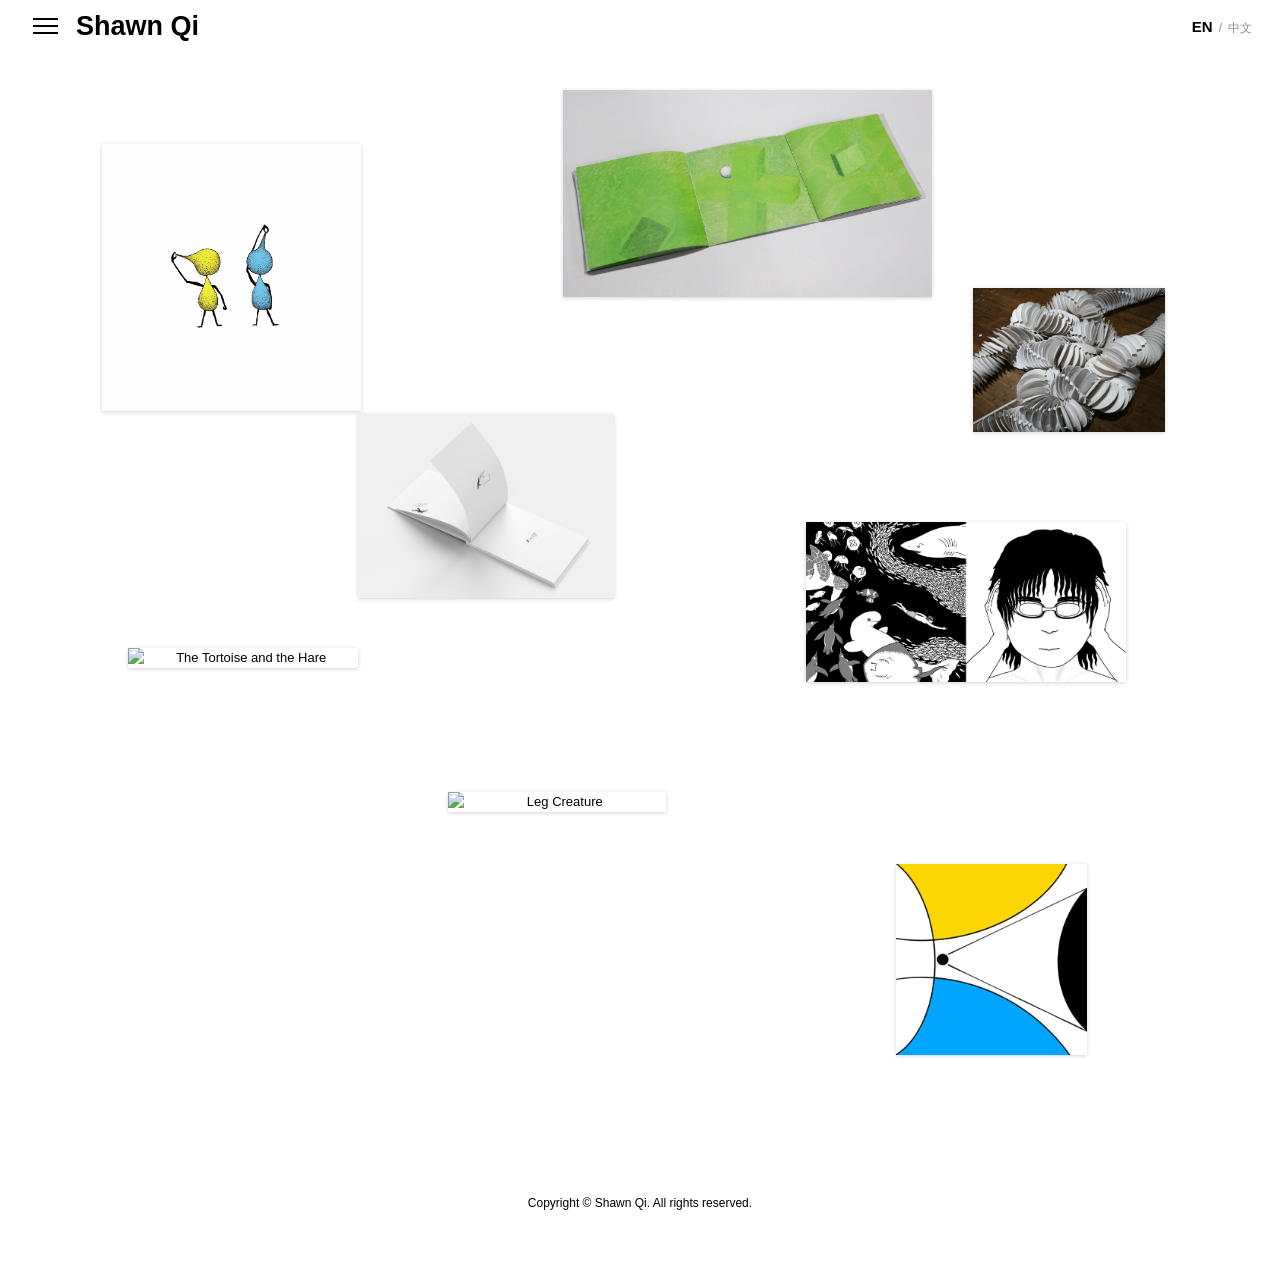
==== index.html @ 1afac70a "Initial portfolio site" ====
<!doctype html>
<html lang="en">
  <head>
    <meta charset="utf-8" />
    <meta name="viewport" content="width=device-width, initial-scale=1" />
    <title>Shawn Qi</title>
    <link rel="stylesheet" href="styles.css?v=20260701-3" />
  </head>
  <body>
    <header class="site-header">
      <a class="brand" href="index.html">Shawn Qi</a>
      <div class="menu-shell">
        <button class="menu-toggle" type="button" aria-expanded="false" aria-controls="category-menu" aria-label="Open categories">
          <span></span>
          <span></span>
          <span></span>
        </button>
        <nav class="category-menu" id="category-menu" aria-label="Categories">
          <a href="category-art-books.html">Artist Books</a>
          <a href="category-paintings.html">Paintings</a>
          <a href="category-graphic-works.html">Graphic Works</a>
          <a href="category-sculpture.html">Sculptural Works</a>
          <a href="about.html">About</a>
          <a href="contact.html">Contact</a>
        </nav>
      </div>
    </header>

    <main>
      <h1 class="visually-hidden">Shawn Qi Portfolio</h1>
      <section class="scatter-stage" id="home-scatter" aria-label="Selected works"></section>
    </main>

    <footer class="site-footer">
      <p class="copyright">Copyright &copy; Shawn Qi. All rights reserved.</p>
    </footer>

    <script src="data.js?v=20260701-1"></script>
    <script src="site.js?v=20260701-1"></script>
    <script src="home.js?v=20260630-1"></script>
  </body>
</html>
---- styles.css ----
:root {
  --background: #ffffff;
  --text: #000000;
  --line: #d8d8d8;
  --soft: #f7f7f7;
  --header-height: 52px;
  --sans-font: "Inter", "Inter Variable", "Helvetica Neue", Arial, sans-serif;
  --serif-font: Georgia, "Times New Roman", Times, serif;
  --work-title-font: Georgia, "Times New Roman", Times, serif;
  --mono-font: ui-monospace, SFMono-Regular, "SF Mono", Menlo, Consolas, monospace;
}

* {
  box-sizing: border-box;
}

html {
  scroll-behavior: smooth;
}

body {
  margin: 0;
  background: var(--background);
  color: var(--text);
  font-family: var(--sans-font);
  font-size: 13px;
  line-height: 1.5;
}

img,
video {
  display: block;
  max-width: 100%;
}

a {
  color: inherit;
  text-decoration: none;
}

button {
  color: inherit;
  font: inherit;
}

.visually-hidden {
  position: absolute;
  width: 1px;
  height: 1px;
  overflow: hidden;
  clip: rect(0 0 0 0);
  white-space: nowrap;
}

.site-header {
  position: fixed;
  top: 0;
  left: 0;
  z-index: 50;
  display: flex;
  align-items: center;
  justify-content: flex-start;
  gap: 14px;
  width: 100%;
  min-height: var(--header-height);
  padding: 0 28px;
  background: rgba(255, 255, 255, 0.88);
  backdrop-filter: blur(12px);
}

.brand {
  font-family: var(--sans-font);
  font-size: 27px;
  font-weight: 850;
  line-height: 1;
  letter-spacing: 0;
}

.language-toggle {
  display: inline-flex;
  align-items: baseline;
  gap: 6px;
  margin-left: auto;
  padding: 0;
  border: 0;
  background: transparent;
  font-family: var(--sans-font);
  letter-spacing: 0;
  cursor: pointer;
}

.language-option,
.language-separator {
  color: #8c8c8c;
  font-size: 12px;
  font-weight: 400;
  line-height: 1;
  transition: color 160ms ease, font-size 160ms ease, font-weight 160ms ease;
}

.language-option.is-active {
  color: var(--text);
  font-size: 15px;
  font-weight: 650;
}

.language-toggle:hover .language-option:not(.is-active),
.language-toggle:focus-visible .language-option:not(.is-active) {
  color: #606060;
}

.menu-shell {
  position: relative;
  order: -1;
}

.menu-toggle {
  display: flex;
  flex-direction: column;
  align-items: center;
  justify-content: center;
  gap: 5px;
  width: 34px;
  height: 34px;
  padding: 6px 4px;
  border: 0;
  background: transparent;
  cursor: pointer;
}

.menu-toggle span {
  display: block;
  width: 25px;
  height: 2px;
  background: var(--text);
}

.category-menu {
  position: absolute;
  top: calc(100% + 8px);
  left: 0;
  display: none;
  min-width: 236px;
  border: 1px solid var(--text);
  background: var(--background);
}

.category-menu.is-open {
  display: grid;
}

.category-menu a {
  display: block;
  padding: 12px 14px;
  border-bottom: 1px solid var(--line);
  font-family: var(--mono-font);
  font-size: 16px;
  font-weight: 750;
}

.category-menu a:last-child {
  border-bottom: 0;
}

.category-menu a:hover,
.category-menu a:focus-visible {
  background: var(--soft);
}

.scatter-stage {
  position: relative;
  min-height: max(112vh, calc(82vh + 28vw + 72px));
  padding-top: var(--header-height);
  overflow: visible;
}

.scatter-work {
  position: absolute;
  display: block;
  padding: 0;
  border: 0;
  background: transparent;
  color: inherit;
  font: inherit;
  cursor: zoom-in;
  transition: transform 180ms ease, z-index 180ms ease;
}

.scatter-work img,
.scatter-work video {
  width: 100%;
  height: auto;
  object-fit: contain;
  box-shadow: 0 1px 4px rgba(0, 0, 0, 0.18);
}

.scatter-work:hover,
.scatter-work:focus-visible {
  z-index: 10;
  transform: translateY(-4px);
}

.work-a {
  top: 16vh;
  left: 8vw;
  width: min(20.2vw, 300px);
}

.work-b {
  top: 10vh;
  left: 44vw;
  width: min(28.8vw, 480px);
}

.work-c {
  top: 46vh;
  left: 28vw;
  width: min(20vw, 320px);
}

.work-d {
  top: 58vh;
  left: 63vw;
  width: min(25vw, 420px);
}

.work-e {
  top: 72vh;
  left: 10vw;
  width: min(18vw, 280px);
}

.work-f {
  top: 32vh;
  left: 76vw;
  width: min(15vw, 230px);
}

.work-g {
  top: 88vh;
  left: 35vw;
  width: min(17vw, 270px);
}

.work-h {
  top: 96vh;
  left: 70vw;
  width: min(14.9vw, 246px);
}

.work-i {
  top: 103vh;
  left: 4vw;
  width: min(21vw, 340px);
}

.work-j {
  top: 106vh;
  left: 52vw;
  width: min(18vw, 300px);
}

.about-home {
  max-width: 720px;
  padding: 96px 28px 22px;
}

.about-home h2,
.page-heading h1,
.work-detail-info h1,
.missing-work h1 {
  margin: 0;
  font-size: 18px;
  font-weight: 850;
  letter-spacing: 0;
}

.about-home h2,
.page-heading h1,
.footer-contact h2 {
  font-family: var(--mono-font);
  font-size: 20px;
}

.about-home p {
  margin: 10px 0 0;
  max-width: 620px;
}

.site-footer {
  display: grid;
  gap: 42px;
  width: 100%;
  padding: 0 28px 72px;
}

.footer-contact {
  display: grid;
  gap: 8px;
  align-items: start;
  max-width: 720px;
}

.footer-contact h2 {
  margin: 0 0 8px;
  font-weight: 850;
  line-height: 1.1;
}

.footer-contact a,
.footer-contact p {
  margin: 0;
  font-size: 12px;
  font-weight: 400;
}

.copyright {
  justify-self: center;
  margin: 0;
  font-size: 12px;
  font-weight: 400;
  text-align: center;
}

.text-page {
  width: 100%;
  max-width: 1040px;
  padding: calc(var(--header-height) + 70px) 28px 96px;
}

.text-page-header {
  margin-bottom: 42px;
}

.text-page-header h1 {
  margin: 0;
  font-family: var(--mono-font);
  font-size: 20px;
  font-weight: 850;
  letter-spacing: 0;
}

.text-page-body {
  max-width: 780px;
  font-family: var(--serif-font);
  font-size: clamp(18px, 1.6vw, 25px);
  line-height: 1.42;
}

.text-page-body p {
  margin: 0;
  text-indent: 2.2em;
}

.text-page-body p:first-child {
  text-indent: 0;
}

.text-page-body p + p {
  margin-top: 0.8em;
}

.about-page .text-page-body p {
  text-indent: 0;
}

.about-page .text-page-body p + p {
  margin-top: 0;
}

.contact-list {
  display: grid;
  gap: 8px;
  width: min(100%, 520px);
}

.contact-list p {
  margin: 0;
  font-size: 13px;
  font-weight: 400;
  line-height: 1.55;
}

.contact-list span {
  display: inline-block;
  min-width: 82px;
  margin-right: 8px;
  color: #8c8c8c;
  font-family: var(--mono-font);
  font-size: 11px;
  text-transform: uppercase;
}

.index-page {
  padding: calc(var(--header-height) + 38px) 28px 72px;
}

.page-heading {
  display: grid;
  grid-template-columns: 1fr;
  align-items: baseline;
  margin-bottom: 24px;
}

.page-heading p {
  display: none;
}

.matrix-gallery {
  display: grid;
  grid-template-columns: repeat(4, minmax(0, 1fr));
  gap: 78px 30px;
}

.matrix-card a {
  display: block;
  padding-bottom: 4px;
}

.matrix-card span,
.matrix-card small {
  display: block;
}

.matrix-card span {
  padding-top: 24px;
  font-size: 12px;
  font-weight: 850;
}

.matrix-card small {
  padding-top: 2px;
  font-size: 11px;
}

.work-stack {
  position: relative;
  aspect-ratio: 1 / 1;
  overflow: visible;
  margin-bottom: clamp(44px, 5vw, 72px);
}

.work-stack img {
  display: block;
  width: 48%;
  aspect-ratio: 3 / 4;
  object-fit: cover;
  background: var(--soft);
  box-shadow: 0 1px 4px rgba(0, 0, 0, 0.18);
}

.stack-card {
  position: absolute;
  left: 50%;
  top: 50%;
  transform-origin: 50% 50%;
}

.stack-card-1 {
  z-index: 8;
  width: 62% !important;
  transform: translate(-50%, -50%) rotate(-0.4deg);
}

.stack-card-2 {
  z-index: 5;
  transform: translate(-74%, -54%) rotate(-1.4deg);
}

.stack-card-3 {
  z-index: 6;
  transform: translate(-28%, -76%) rotate(1.2deg);
}

.stack-card-4 {
  z-index: 5;
  transform: translate(4%, -54%) rotate(1.6deg);
}

.stack-card-5 {
  z-index: 4;
  transform: translate(-72%, -14%) rotate(1deg);
}

.stack-card-6 {
  z-index: 4;
  transform: translate(-6%, 2%) rotate(-1.2deg);
}

.stack-card-7 {
  z-index: 3;
  transform: translate(-44%, 14%) rotate(0.6deg);
}

.stack-variant-2 .stack-card-2 {
  transform: translate(-72%, -46%) rotate(1.3deg);
}

.stack-variant-2 .stack-card-3 {
  transform: translate(-34%, -76%) rotate(-1.6deg);
}

.stack-variant-2 .stack-card-4 {
  transform: translate(8%, -58%) rotate(-1deg);
}

.stack-variant-2 .stack-card-5 {
  transform: translate(-74%, -4%) rotate(-1.4deg);
}

.stack-variant-2 .stack-card-6 {
  transform: translate(0%, 6%) rotate(1.6deg);
}

.stack-variant-2 .stack-card-7 {
  transform: translate(-38%, 16%) rotate(-0.8deg);
}

.stack-variant-3 .stack-card-1 {
  transform: translate(-50%, -50%) rotate(0.8deg);
}

.stack-variant-3 .stack-card-2 {
  transform: translate(-76%, -58%) rotate(-1.8deg);
}

.stack-variant-3 .stack-card-3 {
  transform: translate(-22%, -74%) rotate(1.6deg);
}

.stack-variant-3 .stack-card-4 {
  transform: translate(8%, -46%) rotate(2deg);
}

.stack-variant-3 .stack-card-5 {
  transform: translate(-68%, 2%) rotate(1.2deg);
}

.stack-variant-3 .stack-card-6 {
  transform: translate(-10%, 6%) rotate(-1.6deg);
}

.stack-variant-3 .stack-card-7 {
  transform: translate(-50%, 14%) rotate(1deg);
}

.stack-variant-4 .stack-card-1 {
  transform: translate(-50%, -50%) rotate(-0.9deg);
}

.stack-variant-4 .stack-card-2 {
  transform: translate(-70%, -52%) rotate(0.9deg);
}

.stack-variant-4 .stack-card-3 {
  transform: translate(-30%, -74%) rotate(-1deg);
}

.stack-variant-4 .stack-card-4 {
  transform: translate(2%, -58%) rotate(1.4deg);
}

.stack-variant-4 .stack-card-5 {
  transform: translate(-74%, -16%) rotate(-1.8deg);
}

.stack-variant-4 .stack-card-6 {
  transform: translate(2%, 0%) rotate(-0.8deg);
}

.stack-variant-4 .stack-card-7 {
  transform: translate(-42%, 16%) rotate(1.4deg);
}

.work-page {
  min-height: 100vh;
  padding: calc(var(--header-height) + 24px) 28px 72px;
}

.work-detail {
  max-width: none;
  margin: 0 auto;
}

.work-detail-info {
  display: block;
  margin-bottom: 42px;
}

.work-meta,
.work-description,
.work-description p {
  margin: 0;
}

.work-meta {
  font-size: 12px;
  font-weight: 400;
}

.work-detail-info h1 {
  margin: 0 0 8px;
  max-width: none;
  font-family: var(--work-title-font);
  font-size: clamp(22px, 1.9vw, 30px);
  font-style: italic;
  font-weight: 500;
  line-height: 1.15;
}

.work-description {
  max-width: min(980px, 82vw);
  color: #111;
  font-family: var(--serif-font);
  font-size: clamp(16px, 1.12vw, 18px);
  font-weight: 400;
  line-height: 1.78;
  letter-spacing: 0;
  column-width: 360px;
  column-gap: clamp(34px, 5vw, 72px);
  column-rule: 1px solid rgba(0, 0, 0, 0.08);
}

.work-description p {
  break-inside: avoid;
  margin-bottom: 1.15em;
}

.work-description-lead {
  column-span: all;
  max-width: 760px;
  margin-bottom: 1.35em;
  font-size: clamp(20px, 1.7vw, 28px);
  font-style: italic;
  line-height: 1.35;
}

.work-image-grid {
  display: grid;
  grid-template-columns: repeat(auto-fill, minmax(190px, 240px));
  gap: 36px 16px;
  align-items: end;
  justify-content: start;
}

.work-image-grid + .work-description {
  margin-top: clamp(54px, 7vw, 96px);
}

.work-image-grid figure {
  margin: 0;
}

.work-image-item {
  display: grid;
  gap: 10px;
  align-self: end;
}

.work-image-button {
  display: block;
  width: 100%;
  padding: 0;
  border: 0;
  background: transparent;
  cursor: zoom-in;
}

.work-image-grid img,
.work-image-grid video {
  width: 100%;
  height: auto;
  object-fit: contain;
  object-position: center bottom;
  box-shadow: 0 1px 4px rgba(0, 0, 0, 0.18);
}

.work-image-button video {
  pointer-events: none;
}

.work-caption,
.work-image-item figcaption {
  display: grid;
  grid-template-columns: 1fr;
  gap: 2px;
  justify-items: center;
  align-items: center;
  font-family: var(--mono-font);
  font-size: 10px;
  font-weight: 400;
  line-height: 1.35;
  letter-spacing: 0;
  text-align: center;
}

.work-caption span,
.work-image-item figcaption span {
  padding-block: 1px;
}

.work-caption span:first-child,
.work-image-item figcaption span:first-child {
  min-width: 0;
  overflow: visible;
  font-family: var(--work-title-font);
  font-style: italic;
  font-weight: 500;
  text-overflow: clip;
  white-space: normal;
}

.work-caption span:nth-child(2),
.work-image-item figcaption span:nth-child(2),
.work-caption span:last-child,
.work-image-item figcaption span:last-child {
  min-width: 0;
  overflow: visible;
  font-family: var(--sans-font);
  font-weight: 400;
  text-align: center;
  text-overflow: clip;
  white-space: normal;
}

.work-image-item figcaption.image-number-only {
  display: block;
}

.image-preview {
  position: fixed;
  inset: 0;
  z-index: 100;
  display: none;
  place-items: center;
  padding: 44px 28px;
}

.image-preview.is-open {
  display: grid;
}

.image-preview-backdrop {
  position: absolute;
  inset: 0;
  border: 0;
  background: rgba(255, 255, 255, 0.82);
  cursor: zoom-out;
}

.image-preview-panel {
  position: relative;
  z-index: 1;
  display: grid;
  gap: 12px;
  justify-items: end;
}

.home-image-preview .image-preview-panel {
  width: var(--home-preview-media-width, fit-content);
  max-width: min(78vw, 980px);
  justify-items: stretch;
  place-self: center;
}

.home-preview-stack {
  display: grid;
  gap: 8px;
  justify-items: stretch;
  width: 100%;
  max-width: 100%;
  margin: auto;
}

.home-preview-header {
  display: grid;
  grid-template-columns: minmax(0, 1fr) auto;
  align-items: start;
  gap: 18px;
}

.image-preview-heading {
  display: grid;
  gap: 4px;
  align-content: start;
  min-width: 0;
}

.home-image-preview .image-preview-close {
  justify-self: end;
  align-self: start;
}

.home-preview-media {
  position: relative;
  display: block;
}

.image-preview-figure {
  display: grid;
  grid-template-columns: auto minmax(0, auto) auto;
  gap: 18px;
  align-items: center;
}

.image-preview-media-stack {
  display: grid;
  gap: 8px;
  justify-items: start;
}

.image-preview-media-stack .image-preview-close {
  justify-self: end;
}

.image-preview-panel img,
.image-preview-panel video {
  display: block;
  max-width: min(78vw, 980px);
  max-height: 82vh;
  width: auto;
  height: auto;
  object-fit: contain;
  box-shadow: 0 8px 28px rgba(0, 0, 0, 0.22);
}

.image-preview-panel [hidden] {
  display: none;
}

.image-preview-figure img,
.image-preview-figure video {
  max-width: min(70vw, 920px);
}

.home-image-preview .image-preview-panel img,
.home-image-preview .image-preview-panel video {
  max-width: 100%;
  max-height: 64vh;
}

.image-preview-nav,
.image-preview-close {
  padding: 0;
  border: 0;
  background: transparent;
  font-size: 12px;
  font-weight: 850;
  cursor: pointer;
}

.image-preview-close {
  display: grid;
  place-items: center;
  width: 28px;
  height: 28px;
  color: #8c8c8c;
  font-family: var(--sans-font);
  font-size: 28px;
  font-weight: 300;
  line-height: 1;
}

.image-preview-nav {
  min-width: 36px;
  color: #444444;
  font-size: 24px;
  font-weight: 700;
  line-height: 1;
}

.image-preview-close:hover,
.image-preview-nav:hover {
  color: #111111;
}

.image-preview-prev {
  text-align: right;
}

.image-preview-next {
  text-align: left;
}

.image-preview-caption {
  justify-self: start;
  margin: 0;
  font-family: var(--mono-font);
  font-size: 10px;
  font-weight: 400;
  line-height: 1.1;
  letter-spacing: 0;
  text-transform: uppercase;
}

.image-preview-text {
  justify-self: stretch;
  display: grid;
  gap: 6px;
  width: 100%;
  max-width: none;
}

.image-preview-text h2,
.image-preview-text p {
  margin: 0;
}

.image-preview-heading h2 {
  margin: 0;
  font-family: var(--work-title-font);
  font-size: 18px;
  font-style: italic;
  font-weight: 500;
  letter-spacing: 0;
  overflow-wrap: break-word;
}

.image-preview-meta {
  position: static;
  justify-self: start;
  margin: 0;
  color: #8c8c8c;
  font-size: 12px;
  font-weight: 400;
}

.image-preview-detail {
  position: static;
  justify-self: end;
  color: #8c8c8c;
  font-size: 12px;
  font-weight: 400;
}

.missing-work {
  padding: calc(var(--header-height) + 42px) 28px;
}

@media (min-width: 1280px) {
  .scatter-stage {
    min-height: max(118vh, calc(84vh + 28vw + 80px));
  }
}

@media (max-width: 900px) {
  .matrix-gallery {
    grid-template-columns: repeat(3, minmax(0, 1fr));
  }

  .work-detail-info {
    gap: 14px;
  }

  .work-image-grid {
    grid-template-columns: repeat(auto-fill, minmax(170px, 220px));
    gap: 32px 14px;
  }
}

@media (max-width: 680px) {
  :root {
    --header-height: 50px;
  }

  .site-header {
    padding: 0 18px;
  }

  .brand {
    font-size: 22px;
  }

  .scatter-stage {
    min-height: calc(112vh + 54vw + 72px);
  }

  .work-a {
    top: 12vh;
    left: 7vw;
    width: 42vw;
    z-index: 1;
  }

  .work-b {
    top: 20vh;
    left: 42vw;
    width: 50vw;
    z-index: 2;
  }

  .work-c {
    top: 39vh;
    left: 18vw;
    width: 45vw;
    z-index: 3;
  }

  .work-d {
    top: 51vh;
    left: 54vw;
    width: 39vw;
    z-index: 4;
  }

  .work-e {
    top: 65vh;
    left: 8vw;
    width: 38vw;
    z-index: 5;
  }

  .work-f {
    top: 68vh;
    left: 43vw;
    width: 48vw;
    z-index: 6;
  }

  .work-g {
    top: 86vh;
    left: 7vw;
    width: 42vw;
    z-index: 7;
  }

  .work-h {
    top: 96vh;
    left: 48vw;
    width: 45vw;
    z-index: 8;
  }

  .work-i {
    top: 114vh;
    left: 17vw;
    width: 48vw;
    z-index: 9;
  }

  .work-j {
    top: 138vh;
    left: 50vw;
    width: 41vw;
    z-index: 10;
  }

  .about-home,
  .index-page,
  .work-page,
  .text-page,
  .site-footer {
    padding-right: 18px;
    padding-left: 18px;
  }

  .about-home {
    padding-top: 76px;
    padding-bottom: 18px;
  }

  .site-footer {
    padding-top: 0;
    padding-bottom: 56px;
  }

  .page-heading {
    grid-template-columns: 1fr;
    gap: 4px;
  }

  .matrix-gallery {
    grid-template-columns: repeat(2, minmax(0, 1fr));
    gap: 64px 18px;
  }

  .work-image-grid {
    grid-template-columns: 1fr;
    gap: 28px 10px;
  }

  .work-description {
    max-width: none;
    font-size: 16px;
    line-height: 1.72;
    column-width: auto;
    column-count: 1;
    column-rule: 0;
  }

  .work-description-lead {
    max-width: none;
    font-size: 20px;
    line-height: 1.4;
  }

  .work-image-item figcaption {
    font-size: 9px;
    gap: 8px;
  }

  .image-preview {
    padding: 64px 18px 32px;
  }

  .image-preview-panel img,
  .image-preview-panel video {
    max-width: 88vw;
    max-height: 76vh;
  }

  .image-preview-figure {
    grid-template-columns: 1fr 1fr;
    gap: 10px 18px;
  }

  .image-preview-figure img,
  .image-preview-figure video {
    max-width: 88vw;
  }

  .image-preview-media-stack {
    grid-column: 1 / -1;
    grid-row: 1;
  }

  .image-preview-prev,
  .image-preview-next {
    grid-row: 2;
    text-align: left;
  }

  .image-preview-next {
    justify-self: end;
  }

  .image-preview-text {
    max-width: 88vw;
  }

  .site-footer {
    gap: 36px;
  }

  .text-page {
    padding-top: calc(var(--header-height) + 54px);
    padding-bottom: 72px;
  }

  .text-page-header {
    margin-bottom: 30px;
  }

  .text-page-body {
    font-size: 18px;
    line-height: 1.52;
  }

  .text-page-body p {
    text-indent: 1.6em;
  }

  .about-page .text-page-body {
    font-size: 16px;
    line-height: 1.72;
    column-width: auto;
    column-count: 1;
    column-rule: 0;
  }

  .about-page .text-page-body p {
    text-indent: 0;
  }

  .about-page .text-page-body p + p {
    margin-top: 0;
  }

}

.category-year-list {
  display: grid;
  gap: 72px;
}

.category-year-section {
  display: grid;
  gap: 28px;
}

.category-year-title {
  margin: 0;
  font-size: 14px;
  font-weight: 850;
  letter-spacing: 0;
}

.category-year-works {
  display: grid;
  gap: 48px;
}

.category-work-row {
  display: grid;
  gap: 14px;
}

.category-work-heading {
  display: grid;
  grid-template-columns: minmax(160px, 0.32fr) 1fr;
  gap: 20px;
  align-items: baseline;
}

.category-work-heading h2,
.category-work-heading p {
  margin: 0;
}

.category-work-heading h2 {
  font-size: 13px;
  font-weight: 850;
  letter-spacing: 0;
}

.category-work-heading p {
  font-size: 11px;
  font-weight: 400;
}

.category-work-image-grid {
  grid-template-columns: repeat(auto-fill, minmax(150px, 180px));
  gap: 28px 12px;
  justify-content: start;
}

.category-book-grid {
  display: grid;
  grid-template-columns: repeat(auto-fit, minmax(180px, 1fr));
  gap: 58px 18px;
  align-items: end;
  justify-content: stretch;
}

.category-book-grid-compact {
  grid-template-columns: repeat(auto-fit, minmax(180px, 260px));
  justify-content: start;
}

.category-book-row {
  max-width: none;
  overflow: visible;
}

.category-work-link {
  display: block;
}

.category-work-button {
  width: 100%;
  padding: 0;
  border: 0;
  background: transparent;
  cursor: zoom-in;
  text-align: left;
}

.book-cover-card {
  --caption-space: 104px;
  position: relative;
  display: block;
  width: 100%;
  padding-bottom: var(--caption-space);
  overflow: visible;
}

.book-cover-frame {
  display: flex;
  align-items: flex-end;
  justify-content: center;
  min-width: 0;
  width: 100%;
}

.book-cover-card .work-caption {
  position: absolute;
  top: calc(100% - var(--caption-space) + 10px);
  right: 0;
  left: 0;
  display: grid;
  grid-template-columns: 1fr;
  gap: 2px;
  justify-items: center;
  padding-top: 0;
}

.book-cover-card .work-caption span {
  display: block;
}

.book-cover-card .work-caption span:first-child {
  font-family: var(--work-title-font);
  font-size: 15px;
  font-style: italic;
  font-weight: 500;
}

.book-cover-card .work-caption span:nth-child(2),
.book-cover-card .work-caption span:nth-child(3) {
  color: #8c8c8c;
  font-family: var(--sans-font);
  font-weight: 400;
}

.book-cover-card .work-caption span:nth-child(3) {
  font-weight: 400;
}

.book-cover-image {
  width: 100%;
  max-width: 100%;
  height: auto;
  object-fit: contain;
  object-position: center bottom;
  box-shadow: 0 1px 4px rgba(0, 0, 0, 0.18);
}

@media (max-width: 680px) {
  .category-year-list {
    gap: 56px;
  }

  .category-year-section {
    gap: 22px;
  }

  .category-year-works {
    gap: 40px;
  }

  .category-work-heading {
    grid-template-columns: 1fr;
    gap: 4px;
  }

  .category-work-image-grid {
    grid-template-columns: 1fr;
    gap: 28px 10px;
  }

  .category-book-grid {
    grid-template-columns: 1fr;
    gap: 42px;
  }

  .category-book-grid-compact {
    grid-template-columns: 1fr;
  }

  .book-cover-card {
    --caption-space: 122px;
  }
}
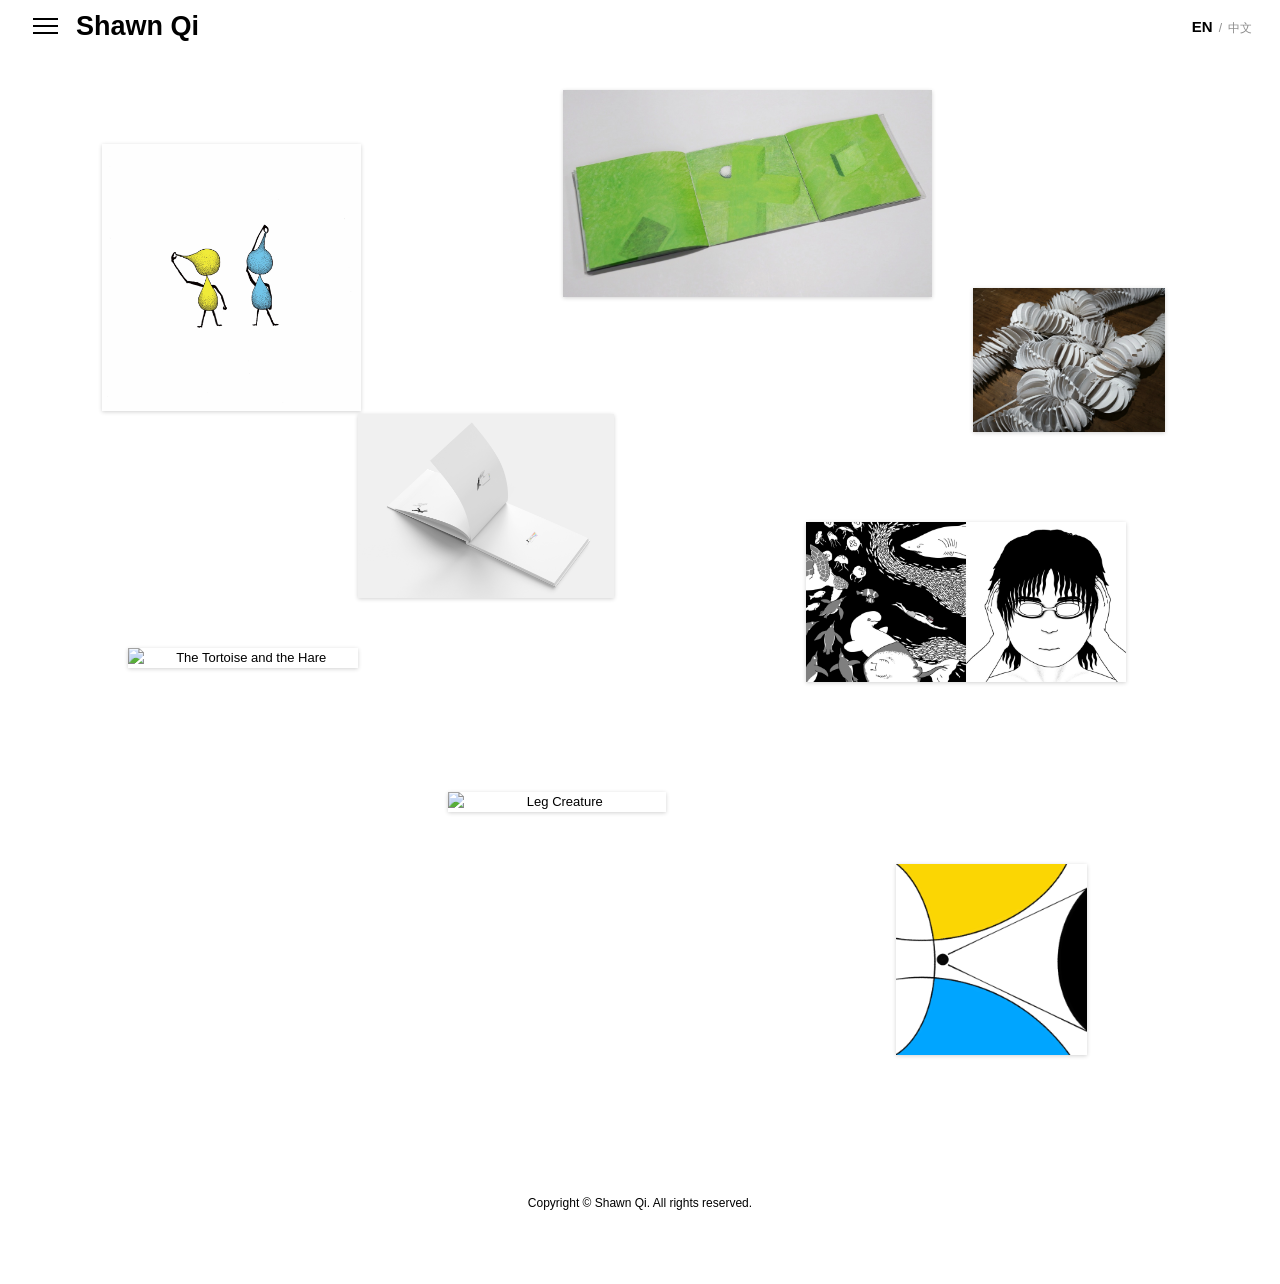
==== commit 223bf070: "add works and change details" ====
--- a/index.html
+++ b/index.html
@@ -4,7 +4,7 @@
     <meta charset="utf-8" />
     <meta name="viewport" content="width=device-width, initial-scale=1" />
     <title>Shawn Qi</title>
-    <link rel="stylesheet" href="styles.css?v=20260701-3" />
+    <link rel="stylesheet" href="styles.css?v=20260713-1" />
   </head>
   <body>
     <header class="site-header">
--- a/styles.css
+++ b/styles.css
@@ -443,9 +443,9 @@
 .work-stack img {
   display: block;
   width: 48%;
-  aspect-ratio: 3 / 4;
-  object-fit: cover;
-  background: var(--soft);
+  height: auto;
+  object-fit: contain;
+  background: transparent;
   box-shadow: 0 1px 4px rgba(0, 0, 0, 0.18);
 }
 
@@ -1236,66 +1236,129 @@
 
 .category-book-grid {
   display: grid;
+  grid-template-columns: repeat(auto-fill, minmax(180px, 1fr));
+  grid-auto-rows: auto;
+  gap: 58px 24px;
+  align-items: start;
+  justify-content: stretch;
+}
+
+.category-book-grid-compact {
+  grid-template-columns: repeat(auto-fill, minmax(180px, 1fr));
+  justify-content: stretch;
+}
+
+body[data-category="art-books"] .category-book-grid {
   grid-template-columns: repeat(auto-fit, minmax(180px, 1fr));
-  gap: 58px 18px;
-  align-items: end;
-  justify-content: stretch;
-}
-
-.category-book-grid-compact {
-  grid-template-columns: repeat(auto-fit, minmax(180px, 260px));
-  justify-content: start;
 }
 
 .category-book-row {
+  --category-cover-height: clamp(260px, 26vw, 390px);
+  display: block;
+  min-width: 0;
+  width: 100%;
   max-width: none;
   overflow: visible;
 }
 
 .category-work-link {
   display: block;
+  min-width: 0;
+  width: 100%;
+  color: inherit;
+  font: inherit;
+  text-decoration: none;
 }
 
 .category-work-button {
+  appearance: none;
   width: 100%;
   padding: 0;
   border: 0;
   background: transparent;
+  color: inherit;
+  font: inherit;
   cursor: zoom-in;
-  text-align: left;
+  text-align: center;
 }
 
 .book-cover-card {
   --caption-space: 104px;
+  position: static;
+  display: flex;
+  flex-direction: column;
+  align-items: stretch;
+  width: 100%;
+  min-height: calc(var(--category-cover-height) + var(--caption-space));
+  height: auto;
+  margin: 0;
+  padding-bottom: 0;
+  overflow: visible;
+  transform: none;
+}
+
+.book-cover-card > .book-cover-frame {
   position: relative;
-  display: block;
-  width: 100%;
-  padding-bottom: var(--caption-space);
-  overflow: visible;
-}
-
-.book-cover-frame {
   display: flex;
+  flex: 0 0 var(--category-cover-height);
   align-items: flex-end;
   justify-content: center;
   min-width: 0;
   width: 100%;
-}
-
-.book-cover-card .work-caption {
+  height: var(--category-cover-height);
+  padding: 0;
+  box-sizing: border-box;
+}
+
+.matrix-card .book-cover-frame > .book-cover-count {
   position: absolute;
-  top: calc(100% - var(--caption-space) + 10px);
-  right: 0;
-  left: 0;
+  top: var(--book-cover-count-top, 0);
+  right: var(--book-cover-count-right, 0);
+  z-index: 2;
+  display: flex;
+  align-items: center;
+  justify-content: center;
+  width: 30px;
+  height: 30px;
+  margin: 0;
+  padding: 0;
+  box-sizing: border-box;
+  color: #fff;
+  background: #8c8c8c;
+  font-family: var(--sans-font);
+  font-size: 12px;
+  font-weight: 600;
+  line-height: 1;
+  letter-spacing: 0;
+  text-align: center;
+  pointer-events: none;
+}
+
+.book-cover-card > .work-caption {
+  position: static;
   display: grid;
   grid-template-columns: 1fr;
   gap: 2px;
   justify-items: center;
-  padding-top: 0;
-}
-
-.book-cover-card .work-caption span {
-  display: block;
+  align-content: start;
+  flex: 0 0 auto;
+  min-width: 0;
+  width: 100%;
+  min-height: var(--caption-space);
+  margin: 0;
+  padding: 10px 0 0;
+  box-sizing: border-box;
+  text-align: center;
+  transform: none;
+}
+
+.book-cover-card > .work-caption > span {
+  display: block;
+  width: 100%;
+  margin: 0;
+  padding: 0 !important;
+  line-height: 1.28;
+  text-align: center;
 }
 
 .book-cover-card .work-caption span:first-child {
@@ -1317,12 +1380,23 @@
 }
 
 .book-cover-image {
-  width: 100%;
+  position: static;
+  flex: 0 1 auto;
+  align-self: flex-end;
+  display: block;
+  width: auto;
   max-width: 100%;
   height: auto;
+  max-height: var(--category-cover-height);
   object-fit: contain;
   object-position: center bottom;
+  background: transparent;
   box-shadow: 0 1px 4px rgba(0, 0, 0, 0.18);
+  transform: none;
+}
+
+.book-cover-image.is-landscape {
+  max-height: calc(var(--category-cover-height) / 2);
 }
 
 @media (max-width: 680px) {
@@ -1357,7 +1431,47 @@
     grid-template-columns: 1fr;
   }
 
+  .category-book-row {
+    --category-cover-height: min(72vw, 360px);
+  }
+
   .book-cover-card {
     --caption-space: 122px;
   }
 }
+
+
+.category-grouped-gallery {
+  display: grid;
+  gap: clamp(64px, 8vw, 112px);
+}
+
+.category-work-group {
+  display: grid;
+  gap: 28px;
+}
+
+.category-work-group-title {
+  margin: 0;
+  font: 700 17px/1.2 var(--font-interface);
+  letter-spacing: 0;
+}
+
+.category-book-grid-grouped {
+  max-width: none;
+}
+
+@media (max-width: 700px) {
+  .category-grouped-gallery {
+    gap: 56px;
+  }
+
+  .category-work-group {
+    gap: 18px;
+  }
+}
+
+/* Commercial works are identified only through their medium line. */
+.category-work-row.commercial-work .work-caption span:nth-child(2) {
+  color: #338fe6;
+}
